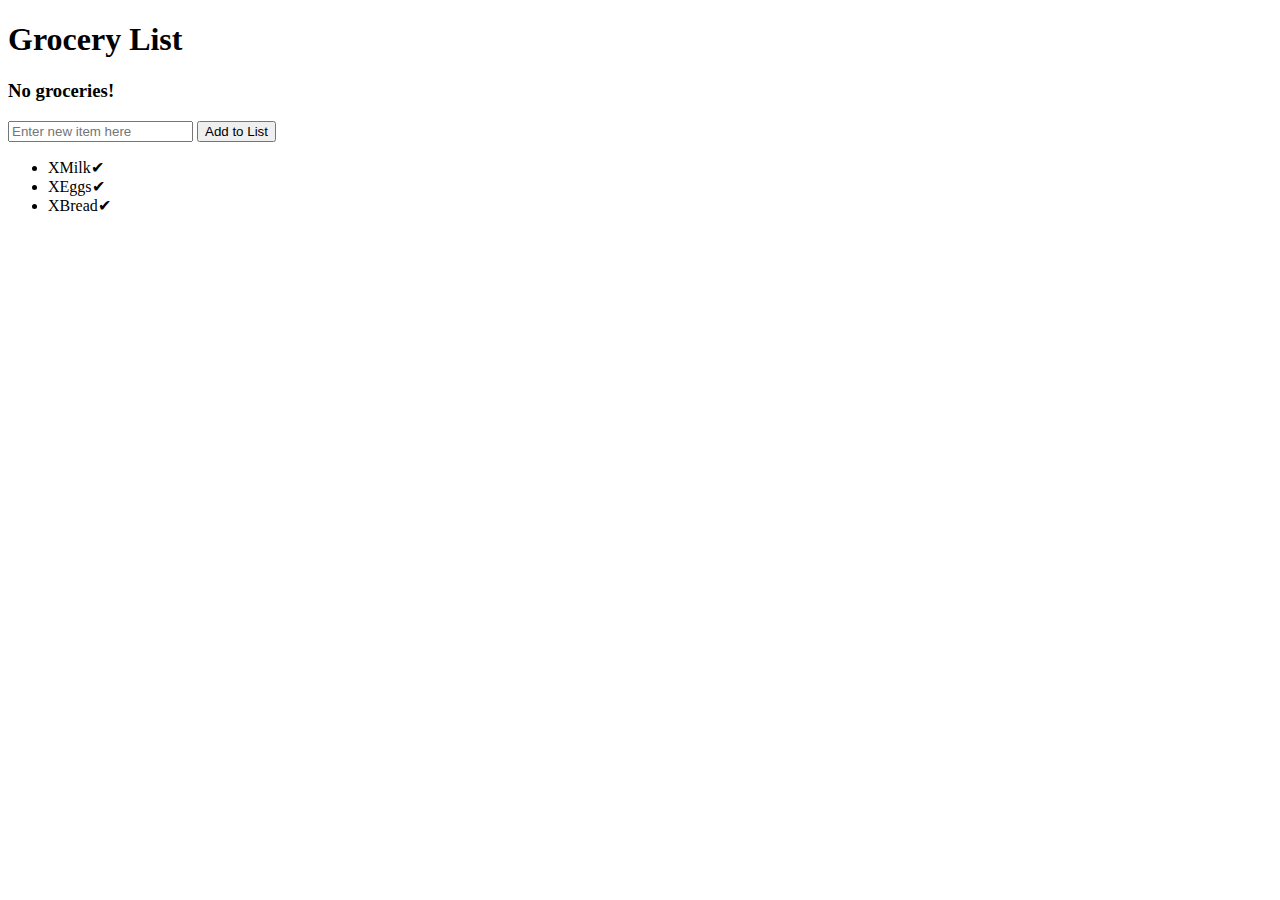
==== Grocery List/index.html @ 4c59e793 "first commit" ====
<!DOCTYPE html>
<html lang="en">
<head>
    <meta charset="UTF-8">
    <meta http-equiv="X-UA-Compatible" content="IE=edge">
    <meta name="viewport" content="width=device-width, initial-scale=1.0">
    <link rel="stylesheet" href="/styles.css">
    <title>Grocery List</title>
</head>
<header>
    <h1>Grocery List</h1>
    <script src="/script.js"></script>
</header>
<main>
    <h3>No groceries!</h3>

      <!-- MAIN SECTION -->
      <main>
        <div class="container">
            <!--  Input and "add" button  -->
            <input class="submission-line__input" type="text" maxlength="20" placeholder="Enter new item here">
            <button class="submission-line__btn">Add to List</button>
            <!--  List, list items, and list item buttons  -->
            <ul class="list">
                <li class="list__item"><a class="list__delete-btn">X</a>Milk<a class="list__check-btn">✔</a></li>
                <li class="list__item"><a class="list__delete-btn">X</a>Eggs<a class="list__check-btn">✔</a></li>
                <li class="list__item list__item--checked"><a class="list__delete-btn list__delete-btn--checked">X</a>Bread<a class="list__check-btn list__check-btn--checked">✔</a></li>
            </ul>
        </div>
</main>
<ul></ul>
</html>
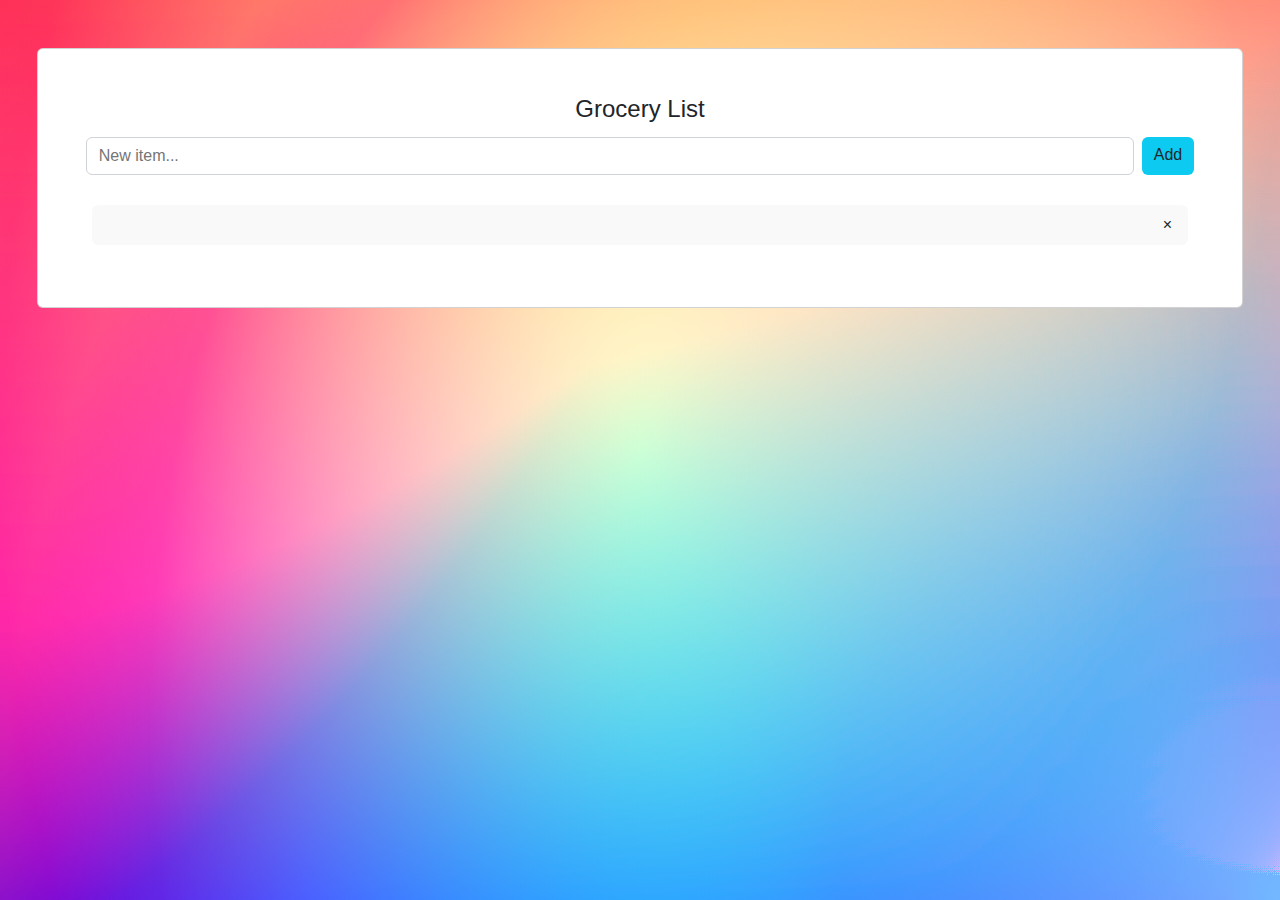
==== commit f4d33bd9: "commit" ====
--- a/Grocery List/index.html
+++ b/Grocery List/index.html
@@ -4,29 +4,32 @@
     <meta charset="UTF-8">
     <meta http-equiv="X-UA-Compatible" content="IE=edge">
     <meta name="viewport" content="width=device-width, initial-scale=1.0">
-    <link rel="stylesheet" href="/styles.css">
+    <link rel="preconnect" href="https://fonts.gstatic.com">
+    <link href="https://fonts.googleapis.com/css2?family=Roboto+Condensed:wght@300;400;700&display=swap" rel="stylesheet">
+    <link rel="stylesheet" href="/Grocery List/styles.css">    
     <title>Grocery List</title>
 </head>
-<header>
-    <h1>Grocery List</h1>
-    <script src="/script.js"></script>
-</header>
-<main>
-    <h3>No groceries!</h3>
-
-      <!-- MAIN SECTION -->
-      <main>
-        <div class="container">
-            <!--  Input and "add" button  -->
-            <input class="submission-line__input" type="text" maxlength="20" placeholder="Enter new item here">
-            <button class="submission-line__btn">Add to List</button>
-            <!--  List, list items, and list item buttons  -->
-            <ul class="list">
-                <li class="list__item"><a class="list__delete-btn">X</a>Milk<a class="list__check-btn">✔</a></li>
-                <li class="list__item"><a class="list__delete-btn">X</a>Eggs<a class="list__check-btn">✔</a></li>
-                <li class="list__item list__item--checked"><a class="list__delete-btn list__delete-btn--checked">X</a>Bread<a class="list__check-btn list__check-btn--checked">✔</a></li>
-            </ul>
+<body>
+    <section align="center" class="gradient-custom">
+        <div align="center" class="container">
+            <div class="card">
+                <div class="card-content">
+                    <h3 align="center" class="header">Grocery List</h3>
+      
+                  <form>
+                    <div class="form-input" id="myDiv">
+                      <input type="text" id="myInput" class="add-item" placeholder="New item..." />
+                    </div>
+                    <span onclick="newElement()" class="button">Add</span>
+                  </form>
+                  <div class="items">
+                    <ul id="myUl">
+                        <li></li>
+                    </ul>
+                </div>
+            </div>
         </div>
-</main>
-<ul></ul>
+      </section>
+    <script  src="/Grocery List/script.js"></script>
+  </body>
 </html>--- a/Grocery List/styles.css
+++ b/Grocery List/styles.css
@@ -0,0 +1,287 @@
+* {
+  margin: 0;
+  font-family: 'Inter', sans-serif;
+  font-size: 16px;
+  font-weight: 400;
+  line-height: 24px;
+  box-sizing: border-box;
+  color: rgb(33, 37, 41);
+  text-size-adjust: 100%;
+}
+
+.gradient-custom {
+  background: radial-gradient(50% 123.47% at 50% 50%, #00ff94 0%, #720059 100%),
+  linear-gradient(121.28deg, #669600 0%, #ff0000 100%),
+  linear-gradient(360deg, #0029ff 0%, #8fff00 100%),
+  radial-gradient(100% 164.72% at 100% 100%, #6100ff 0%, #00ff57 100%),
+  radial-gradient(100% 148.07% at 0% 0%, #fff500 0%, #51d500 100%);
+  background-blend-mode: screen, color-dodge, overlay, difference, normal;
+  width: 100vw;
+  }
+
+section{
+  width: 100vw;
+  height: 100vh;
+  display: block;
+  line-height: 24px;
+  margin-bottom: 0px;
+  margin-left: 0px;
+  margin-right: 0px;
+  margin-top: 0px;
+  text-align: start;
+  text-size-adjust: 100%;
+  -webkit-tap-highlight-color: rgba(0, 0, 0, 0);
+}
+
+.container{
+  height: 100vh;
+  line-height: 24px;
+    margin-bottom: 0px;
+    margin-left: 24.8px;
+    margin-right: 24.8px;
+    margin-top: 0px;
+    padding-bottom: 48px;
+    padding-left: 12px;
+    padding-right: 12px;
+    padding-top: 48px;
+    text-align: start;
+    text-size-adjust: 100%;
+    -webkit-tap-highlight-color: rgba(0, 0, 0, 0);
+}
+
+.card{
+    background-clip: border-box;
+    background-color: rgb(255, 255, 255);
+    border-bottom-color: rgba(0, 0, 0, 0.176);
+    border-radius: 6px;
+    border-bottom-style: solid;
+    border-bottom-width: 1px;
+    border-image-outset: 0;
+    border-image-repeat: stretch;
+    border-image-slice: 100%;
+    border-image-source: none;
+    border-image-width: 1;
+    border-left-color: rgba(0, 0, 0, 0.176);
+    border-left-style: solid;
+    border-left-width: 1px;
+    border-right-color: rgba(0, 0, 0, 0.176);
+    border-right-style: solid;
+    border-right-width: 1px;
+    border-top-color: rgba(0, 0, 0, 0.176);
+    border-top-style: solid;
+    border-top-width: 1px;
+    box-sizing: border-box;
+    display: flex;
+    flex-direction: column;
+    margin: 0px;
+    min-width: 0px;
+    overflow-wrap: break-word;
+    position: relative;
+    -webkit-tap-highlight-color: rgba(0, 0, 0, 0)
+}
+
+.card-content{
+    box-sizing: border-box;
+    display: block;
+    flex-basis: auto;
+    flex-grow: 1;
+    flex-shrink: 1;
+    margin-bottom: 0px;
+    margin-left: 0px;
+    margin-right: 0px;
+    overflow-wrap: break-word;
+    padding: 48px;
+    text-align: center;
+    -webkit-tap-highlight-color: rgba(0, 0, 0, 0);
+
+}
+
+h3{
+  font-size: 1.5rem;
+  padding-bottom: 1rem;
+}
+
+.header:after {
+  content: "";
+  display: table;
+  clear: both;
+}
+
+  form{ 
+    align-items: center;
+    color:  rgb(33, 37, 41);
+    display: flex;
+    height: 38px;
+    justify-content: center;
+    line-height: 24px;
+    margin-bottom: 24px;
+    margin-left: 0px;
+    margin-right: 0px;
+    margin-top: 0px;
+    overflow-wrap: break-word;
+    text-align: start;
+    text-size-adjust: 100%;
+    -webkit-tap-highlight-color: rgba(0, 0, 0, 0);
+  }
+
+.form-input{
+    box-sizing: border-box;
+    display: block;
+    flex-basis: auto;
+    flex-grow: 1;
+    flex-shrink: 1;
+    height: 38px;
+    line-height: 24px;
+    margin-bottom: 0px;
+    margin-left: 0px;
+    margin-right: 0px;
+    margin-top: 0px;
+    overflow-wrap: break-word;
+    text-align: start;
+    text-size-adjust: 100%;
+    -webkit-tap-highlight-color: rgb(13, 202, 240);
+}
+
+.add-item{
+  display: block;
+  width: 100%;
+  padding: 0.375rem 0.75rem;
+  font-size: 1rem;
+  font-weight: 400;
+  line-height: 1.5;
+  color: #212529;
+  background-color: #fff;
+  background-clip: padding-box;
+  border: 1px solid #ced4da;
+  -webkit-appearance: none;
+  -moz-appearance: none;
+  appearance: none;
+  border-radius: 0.375rem;
+  transition: border-color .15s ease-in-out,box-shadow .15s ease-in-out;}
+
+  .close {
+    position: absolute;
+    right: 0;
+    top: 0;
+    padding: 12px 16px;
+    margin-bottom: .5rem!important;
+    border-radius: 6px;
+    align-self: center;
+    line-height: 1rem;
+  }
+  
+  .close:hover {
+    background-color: rgb(13, 202, 240);
+    color: white;
+  }
+
+.button{
+      align-items: flex-start;
+      background-color: rgb(13, 202, 240);
+      border-color: rgb(13, 202, 240);
+      box-sizing: border-box;
+      cursor: pointer;
+      display: block;
+      height: 38px;
+      line-height: 24px;
+      margin-left: 8px;
+      overflow-wrap:break-word;
+      padding: 6px 12px;
+      text-align: center;
+      border-radius: 0.375rem;
+      transition: border-color .15s ease-in-out,box-shadow .15s ease-in-out;
+      user-select: none;
+    }
+    .addBtn {
+      display: flex;
+      padding: 10px;
+      width: 25%;
+      background: #d9d9d9;
+      color: #555;
+      float: left;
+      text-align: center;
+      font-size: 16px;
+      cursor: pointer;
+      transition: 0.3s;
+    }
+    
+    .addBtn:hover {
+      background-color: #bbb;
+    }
+
+  .items{
+    box-sizing: border-box;
+    display: block;
+    line-height: 24px;
+    margin: 0px;
+    overflow-wrap: break-word;
+    text-align: start;
+    text-size-adjust: 100%;
+    -webkit-tap-highlight-color: rgba(0, 0, 0, 0);
+  }
+
+  ul{
+    padding: 6px;
+  }
+
+li {
+    position: relative;
+    text-decoration: none;
+    background-color: #f4f6f7;
+    display: flex !important;
+    flex-direction: column;
+    margin-bottom: .5rem!important;
+    border-radius: 6px;
+    height: 40px;
+    line-height: 24px;
+    overflow-wrap: break-word;
+    padding: 8px 16px;
+    text-size-adjust: 100%;
+    text-align: start;
+    text-size-adjust: 100%;
+    -webkit-tap-highlight-color: rgb(13, 202, 240);
+}
+
+/* Style the list items */
+ul li {
+  cursor: pointer;
+  position: relative;
+  list-style-type: none;
+  background: #eee;
+  transition: 0.2s;
+  
+  /* make the list items unselectable */
+  -webkit-user-select: none;
+  -moz-user-select: none;
+  -ms-user-select: none;
+  user-select: none;
+}
+
+/* Set all odd list items to a different color (zebra-stripes) */
+ul li:nth-child(odd) {
+  background: #f9f9f9;
+}
+
+/* Darker background-color on hover */
+ul li:hover {
+  background: #ddd;
+}
+
+/* When clicked on, add a background color and strike out text */
+ul li.checked {
+  background: #888;
+  color: #fff;
+  text-decoration: line-through;
+}
+
+/* Add a "checked" mark when clicked on */
+ul li.checked::before {
+  content: '';
+  position: absolute;
+  border-color: #fff;
+  border-style: solid;
+  border-width: 0 2px 2px 0;
+  top: 10px;
+  left: 16px;
+  transform: rotate(45deg);
+}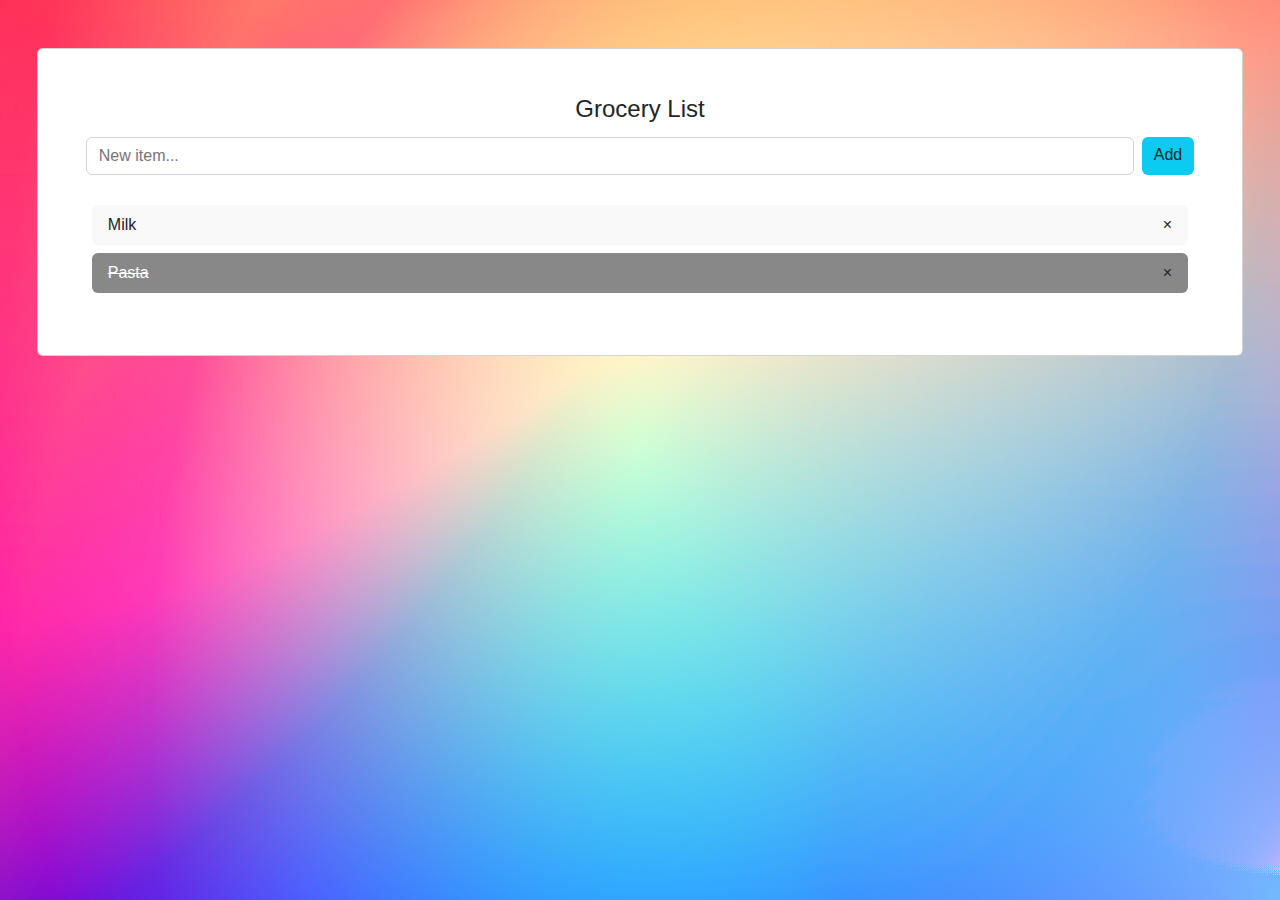
==== commit 433c80aa: "updates" ====
--- a/Grocery List/index.html
+++ b/Grocery List/index.html
@@ -24,7 +24,8 @@
                   </form>
                   <div class="items">
                     <ul id="myUl">
-                        <li></li>
+                      <li>Milk</li>
+                      <li class="checked">Pasta</li>
                     </ul>
                 </div>
             </div>
--- a/Grocery List/styles.css
+++ b/Grocery List/styles.css
@@ -279,9 +279,5 @@
   content: '';
   position: absolute;
   border-color: #fff;
-  border-style: solid;
-  border-width: 0 2px 2px 0;
-  top: 10px;
-  left: 16px;
-  transform: rotate(45deg);
-}+}
+
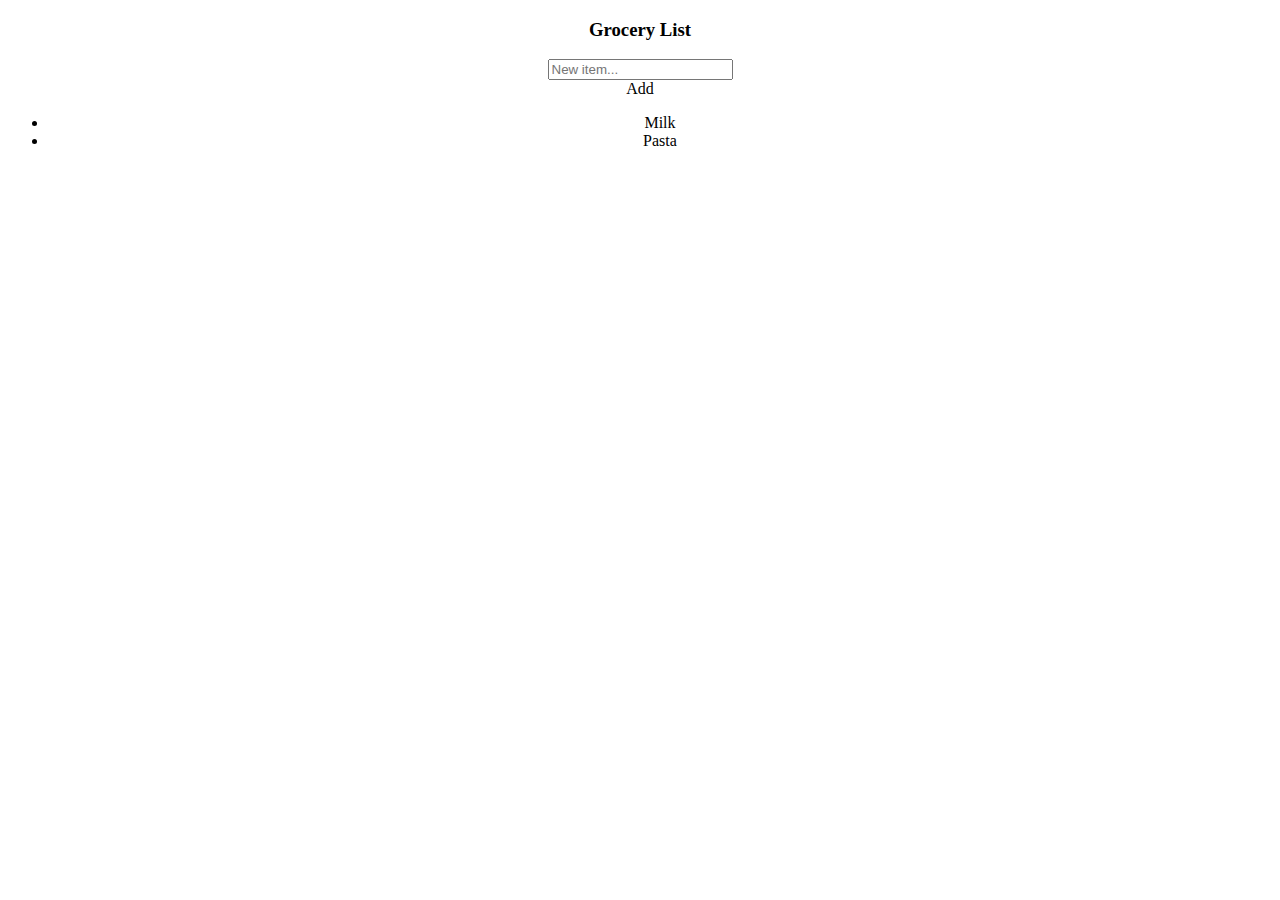
==== commit f351d9a6: "changes" ====
--- a/Grocery List/index.html
+++ b/Grocery List/index.html
@@ -6,7 +6,7 @@
     <meta name="viewport" content="width=device-width, initial-scale=1.0">
     <link rel="preconnect" href="https://fonts.gstatic.com">
     <link href="https://fonts.googleapis.com/css2?family=Roboto+Condensed:wght@300;400;700&display=swap" rel="stylesheet">
-    <link rel="stylesheet" href="/Grocery List/styles.css">    
+    <link rel="stylesheet" href="/styles.css">    
     <title>Grocery List</title>
 </head>
 <body>
@@ -31,6 +31,6 @@
             </div>
         </div>
       </section>
-    <script  src="/Grocery List/script.js"></script>
+    <script  src="/script.js"></script>
   </body>
 </html>